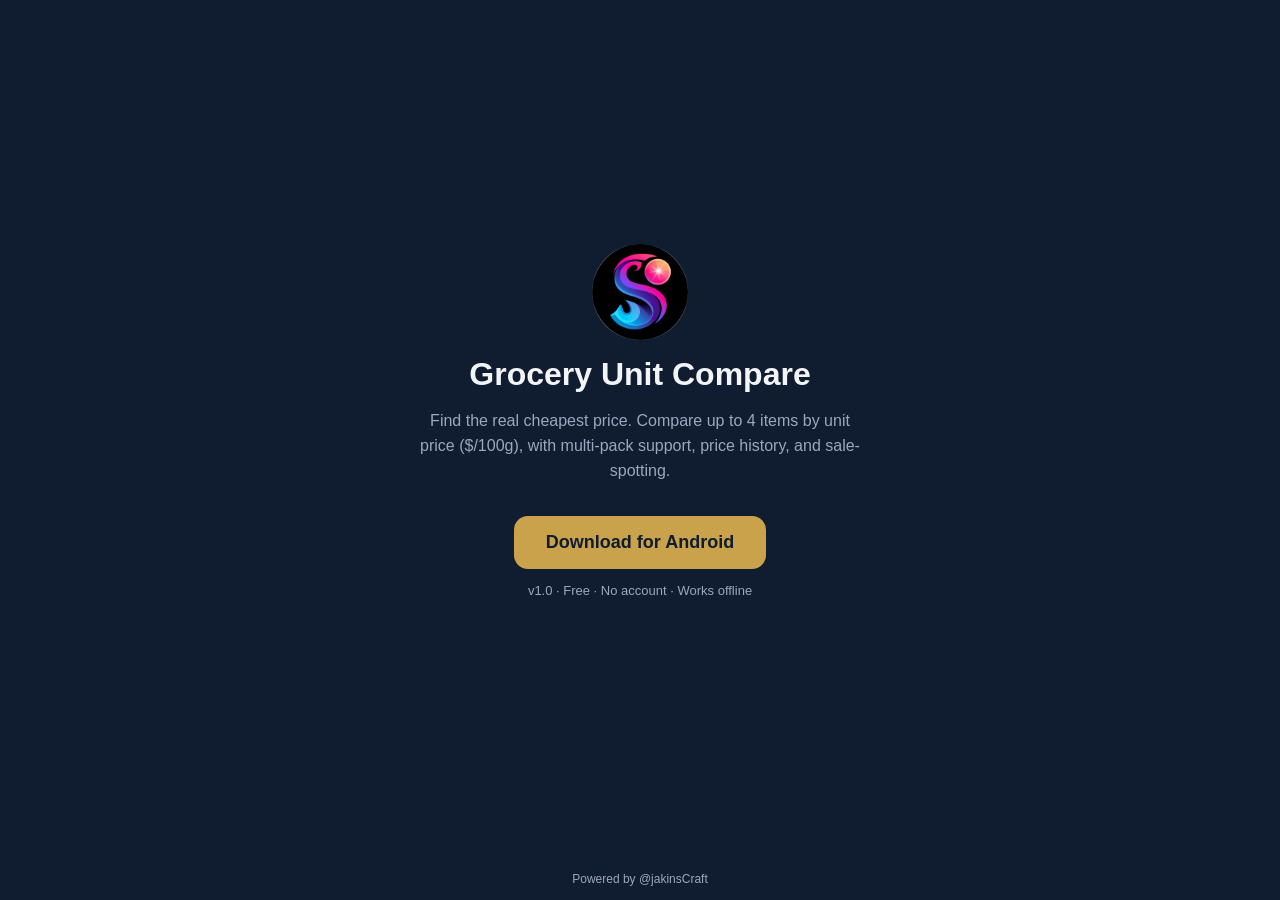
==== download.html @ 26cb3af2 "Add download page" ====
<!DOCTYPE html>
<html lang="en">
<head>
<meta charset="UTF-8">
<meta name="viewport" content="width=device-width, initial-scale=1.0">
<title>Get Grocery Unit Compare</title>
<style>
*{box-sizing:border-box}
body{margin:0;font-family:-apple-system,BlinkMacSystemFont,"Segoe UI",Roboto,sans-serif;background:#101c30;color:#f2f4f7;display:flex;flex-direction:column;min-height:100vh}
.wrap{max-width:480px;margin:auto;padding:32px 20px;text-align:center}
.logo{width:96px;height:96px;border-radius:22px}
h1{margin:12px 0 6px}
p{color:#9aa7bd;line-height:1.55}
.btn{display:inline-block;background:#c9a24b;color:#101c30;font-weight:700;font-size:18px;padding:16px 32px;border-radius:14px;text-decoration:none;margin-top:16px}
.fine{font-size:13px;margin-top:12px}
footer{text-align:center;padding:14px;font-size:12px;color:#9aa7bd}
</style>
</head>
<body>
<div class="wrap">
  <img class="logo" src="icon.png" alt="Grocery Unit Compare icon">
  <h1>Grocery Unit Compare</h1>
  <p>Find the real cheapest price. Compare up to 4 items by unit price ($/100g), with multi-pack support, price history, and sale-spotting.</p>
  <div id="android">
    <a class="btn" href="https://github.com/Pappyakins/grocery-unit-compare/releases/download/v1.0/grocery-unit-compare-1.0.apk">Download for Android</a>
    <p class="fine">v1.0 · Free · No account · Works offline</p>
  </div>
  <div id="iphone" style="display:none">
    <a class="btn" href="https://pappyakins.github.io/grocery-unit-compare/">Open the Web App</a>
    <p class="fine">On iPhone: open in Safari → Share → Add to Home Screen.</p>
  </div>
</div>
<footer>Powered by @jakinsCraft</footer>
<script>
if(/iPhone|iPad|iPod/.test(navigator.userAgent)){
  document.getElementById('android').style.display='none';
  document.getElementById('iphone').style.display='block';
}
</script>
</body>
</html>
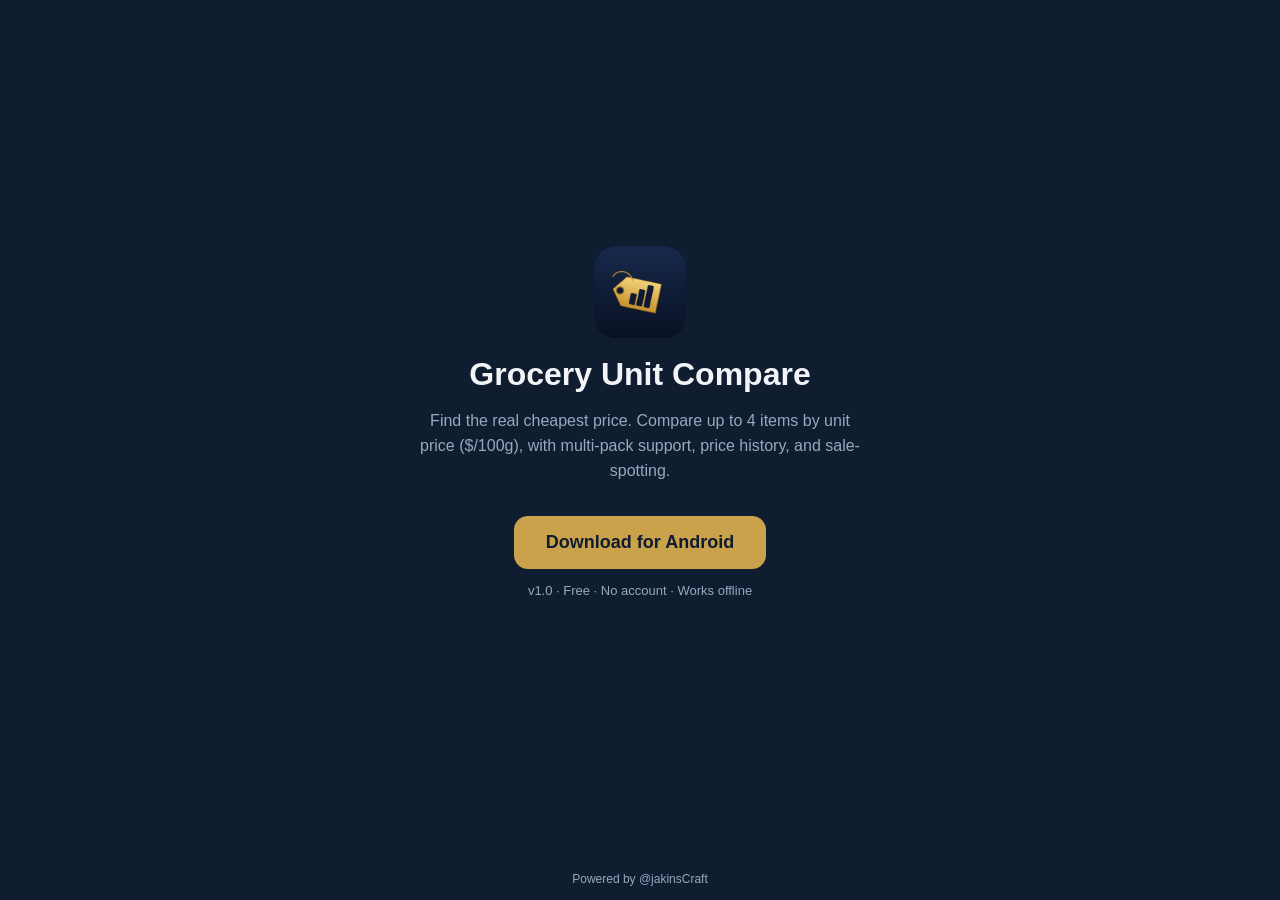
==== commit 89b3f879: "v1.1: new app logo in header and launcher icon" ====
--- a/download.html
+++ b/download.html
@@ -22,7 +22,7 @@
   <h1>Grocery Unit Compare</h1>
   <p>Find the real cheapest price. Compare up to 4 items by unit price ($/100g), with multi-pack support, price history, and sale-spotting.</p>
   <div id="android">
-    <a class="btn" href="https://github.com/Pappyakins/grocery-unit-compare/releases/download/v1.0/grocery-unit-compare-1.0.apk">Download for Android</a>
+    <a class="btn" href="https://github.com/Pappyakins/grocery-unit-compare/releases/download/v1.1/grocery-unit-compare-1.1.apk">Download for Android</a>
     <p class="fine">v1.0 · Free · No account · Works offline</p>
   </div>
   <div id="iphone" style="display:none">
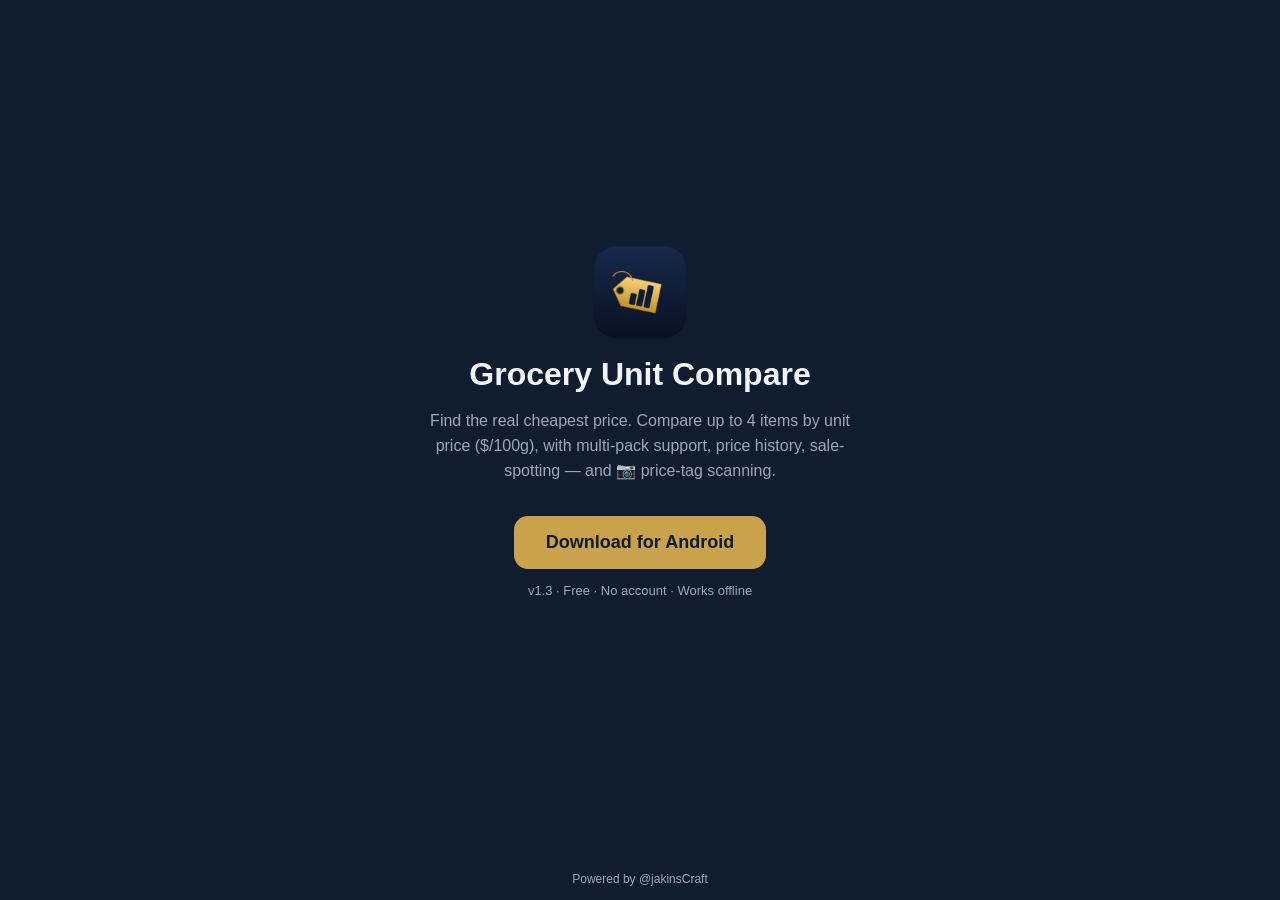
==== commit ffdf4240: "v1.3: price-tag scanning (camera + on-device OCR) - New Scan button (camera icon) on each item card," ====
--- a/download.html
+++ b/download.html
@@ -20,10 +20,10 @@
 <div class="wrap">
   <img class="logo" src="icon.png" alt="Grocery Unit Compare icon">
   <h1>Grocery Unit Compare</h1>
-  <p>Find the real cheapest price. Compare up to 4 items by unit price ($/100g), with multi-pack support, price history, and sale-spotting.</p>
+  <p>Find the real cheapest price. Compare up to 4 items by unit price ($/100g), with multi-pack support, price history, sale-spotting — and 📷 price-tag scanning.</p>
   <div id="android">
-    <a class="btn" href="https://github.com/Pappyakins/grocery-unit-compare/releases/download/v1.1/grocery-unit-compare-1.1.apk">Download for Android</a>
-    <p class="fine">v1.0 · Free · No account · Works offline</p>
+    <a class="btn" href="https://github.com/Pappyakins/grocery-unit-compare/releases/download/v1.3/grocery-unit-compare-1.3.apk">Download for Android</a>
+    <p class="fine">v1.3 · Free · No account · Works offline</p>
   </div>
   <div id="iphone" style="display:none">
     <a class="btn" href="https://pappyakins.github.io/grocery-unit-compare/">Open the Web App</a>
